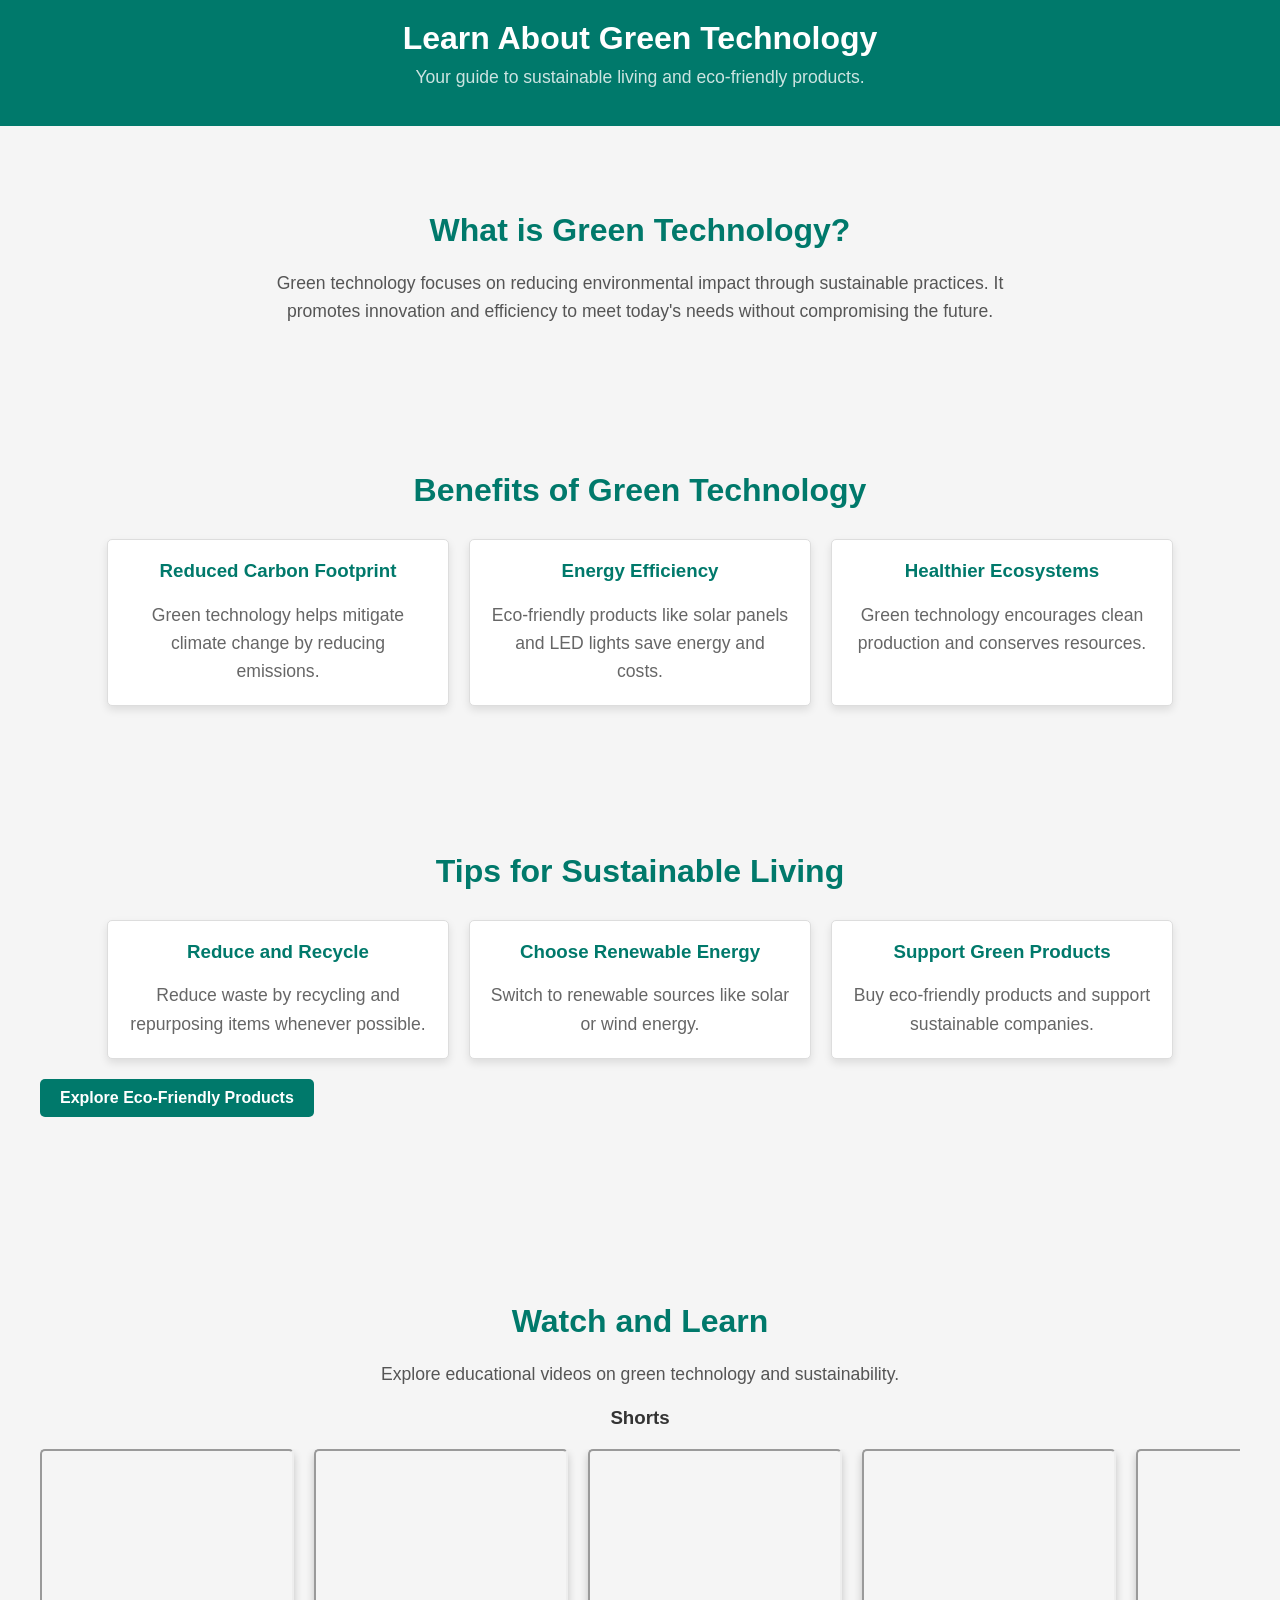
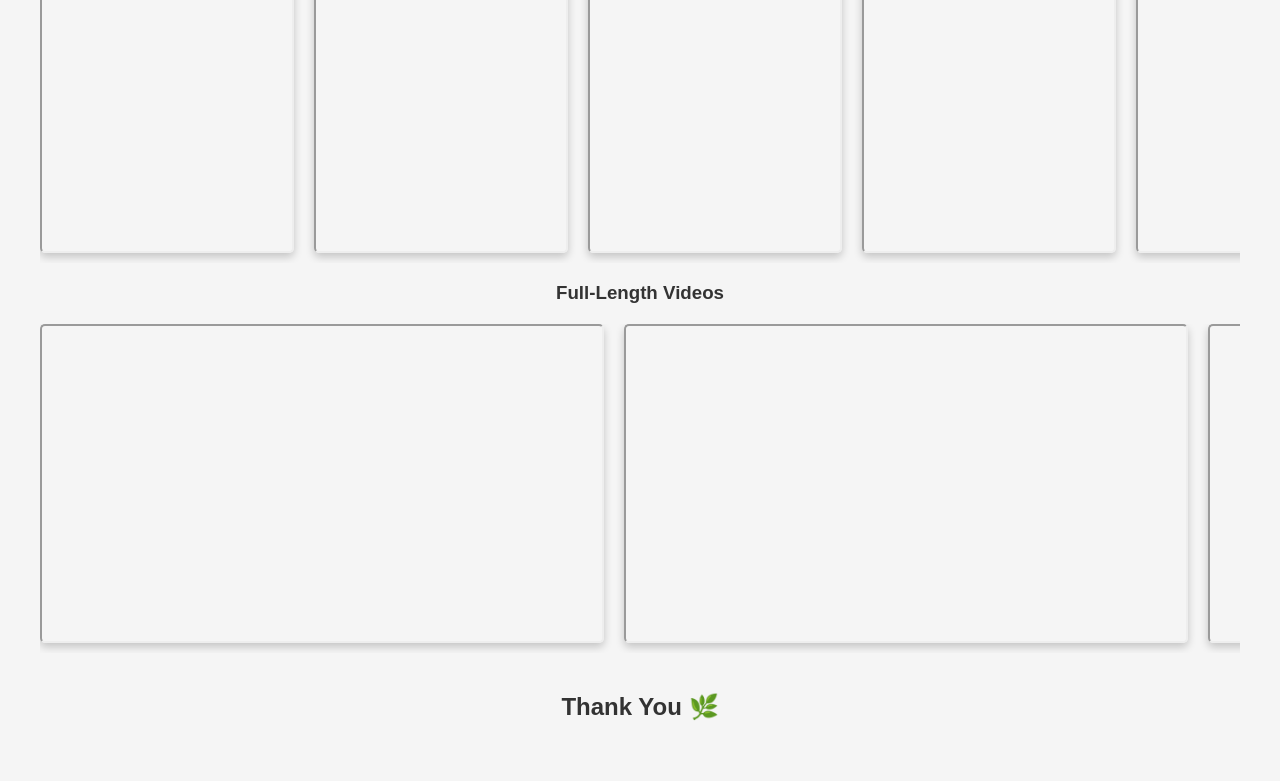
==== src/main/educatinal.html @ 18f57083 "new page added" ====
<!DOCTYPE html>
<html lang="en">
<head>
  <meta charset="UTF-8">
  <meta name="viewport" content="width=device-width, initial-scale=1.0">
  <title>Green Technology Education</title>
  <style>
    /* General Styles */
    body {
      font-family: 'Arial', sans-serif;
      margin: 0;
      padding: 0;
      background-color: #f5f5f5;
      color: #333;
      overflow-x: hidden;
    }

    /* Container */
    .container {
      max-width: 1200px;
      margin: 0 auto;
      padding: 20px;
      animation: fadeIn 1.2s ease;
    }

    /* Animations */
    @keyframes fadeIn {
      from { opacity: 0; transform: translateY(20px); }
      to { opacity: 1; transform: translateY(0); }
    }

    @keyframes scaleUp {
      0% { transform: scale(0.9); opacity: 0; }
      100% { transform: scale(1); opacity: 1; }
    }

    /* Header */
    .header {
      background-color: #00796b;
      color: #fff;
      text-align: center;
      padding: 20px;
      animation: fadeIn 1.2s ease;
    }

    .header h1 {
      margin: 0;
    }

    .header p {
      font-size: 1.1rem;
      margin-top: 10px;
      opacity: 0.8;
    }

    /* Section */
    .section {
      padding: 40px 0;
      opacity: 0;
      animation: fadeIn 1.5s ease forwards;
      animation-delay: 0.2s;
    }

    .section h2 {
      color: #00796b;
      text-align: center;
      margin-bottom: 20px;
      font-size: 2rem;
    }

    .section p {
      max-width: 800px;
      margin: 0 auto;
      text-align: center;
      font-size: 1.1rem;
      line-height: 1.6;
      color: #555;
    }

    /* Grid Layout for Topics */
    .topics-grid {
      display: flex;
      flex-wrap: wrap;
      gap: 20px;
      justify-content: center;
      margin-top: 30px;
    }

    .topic-item {
      background-color: #ffffff;
      border: 1px solid #ddd;
      border-radius: 5px;
      padding: 20px;
      width: 300px;
      box-shadow: 0 4px 8px rgba(0, 0, 0, 0.1);
      text-align: center;
      transition: transform 0.3s, box-shadow 0.3s;
      animation: scaleUp 1s ease both;
    }

    .topic-item:hover {
      transform: scale(1.05);
      box-shadow: 0 8px 16px rgba(0, 0, 0, 0.2);
    }

    .topic-item h3 {
      color: #00796b;
      margin-top: 0;
    }

    .topic-item p {
      color: #666;
    }

    .cta-btn {
      display: inline-block;
      margin-top: 20px;
      padding: 10px 20px;
      background-color: #00796b;
      color: #fff;
      border-radius: 5px;
      text-decoration: none;
      font-weight: bold;
      transition: background-color 0.3s, transform 0.3s;
      animation: fadeIn 1.5s ease forwards;
      animation-delay: 0.6s;
    }

    .cta-btn:hover {
      background-color: #004d40;
      transform: translateY(-2px);
    }

    /* Video Sections */
    .video-section {
      text-align: center;
      margin-top: 40px;
    }

    .scrollable-container {
      display: flex;
      overflow-x: auto;
      gap: 20px;
      padding-bottom: 10px;
      margin-top: 20px;
    }

    .shorts-video, .regular-video {
      flex: 0 0 auto;
      border-radius: 5px;
      box-shadow: 0 4px 8px rgba(0, 0, 0, 0.2);
      transition: transform 0.3s;
      animation: scaleUp 1s ease both;
    }

    .shorts-video:hover, .regular-video:hover {
      transform: scale(1.05);
    }

    .shorts-video {
      width: 250px;
      height: 400px;
    }

    .regular-video {
      width: 560px;
      height: 315px;
    }
  </style>
</head>
<body>

  <!-- Header Section -->
  <header class="header">
    <h1>Learn About Green Technology</h1>
    <p>Your guide to sustainable living and eco-friendly products.</p>
  </header>

  <!-- Introduction Section -->
  <section class="section">
    <div class="container">
      <h2>What is Green Technology?</h2>
      <p>Green technology focuses on reducing environmental impact through sustainable practices. It promotes innovation and efficiency to meet today's needs without compromising the future.</p>
    </div>
  </section>

  <!-- Benefits Section -->
  <section class="section">
    <div class="container">
      <h2>Benefits of Green Technology</h2>
      <div class="topics-grid">
        <div class="topic-item">
          <h3>Reduced Carbon Footprint</h3>
          <p>Green technology helps mitigate climate change by reducing emissions.</p>
        </div>
        <div class="topic-item">
          <h3>Energy Efficiency</h3>
          <p>Eco-friendly products like solar panels and LED lights save energy and costs.</p>
        </div>
        <div class="topic-item">
          <h3>Healthier Ecosystems</h3>
          <p>Green technology encourages clean production and conserves resources.</p>
        </div>
      </div>
    </div>
  </section>

  <!-- Sustainable Living Section -->
  <section class="section">
    <div class="container">
      <h2>Tips for Sustainable Living</h2>
      <div class="topics-grid">
        <div class="topic-item">
          <h3>Reduce and Recycle</h3>
          <p>Reduce waste by recycling and repurposing items whenever possible.</p>
        </div>
        <div class="topic-item">
          <h3>Choose Renewable Energy</h3>
          <p>Switch to renewable sources like solar or wind energy.</p>
        </div>
        <div class="topic-item">
          <h3>Support Green Products</h3>
          <p>Buy eco-friendly products and support sustainable companies.</p>
        </div>
      </div>
      <a href="index.html" class="cta-btn">Explore Eco-Friendly Products</a>
    </div>
  </section>

  <!-- Video Section -->
  <section class="section video-section">
    <div class="container">
      <h2>Watch and Learn</h2>
      <p>Explore educational videos on green technology and sustainability.</p>
      <h3>Shorts</h3>
      <div class="scrollable-container">
        <iframe class="shorts-video" src="https://www.youtube.com/embed/shorts/YourShortVideoID1" title="YouTube Shorts - Green Technology"></iframe>
        <iframe class="shorts-video" src="https://www.youtube.com/embed/shorts/YourShortVideoID2" title="YouTube Shorts - Sustainability Tips"></iframe>
        <iframe class="shorts-video" src="https://www.youtube.com/embed/shorts/YourShortVideoID2" title="YouTube Shorts - Sustainability Tips"></iframe>
        <iframe class="shorts-video" src="https://www.youtube.com/embed/shorts/YourShortVideoID2" title="YouTube Shorts - Sustainability Tips"></iframe>
        <iframe class="shorts-video" src="https://www.youtube.com/embed/shorts/YourShortVideoID2" title="YouTube Shorts - Sustainability Tips"></iframe>
        <iframe class="shorts-video" src="https://www.youtube.com/embed/shorts/YourShortVideoID2" title="YouTube Shorts - Sustainability Tips"></iframe>
        <iframe class="shorts-video" src="https://www.youtube.com/embed/shorts/YourShortVideoID2" title="YouTube Shorts - Sustainability Tips"></iframe>
        <iframe class="shorts-video" src="https://www.youtube.com/embed/shorts/YourShortVideoID2" title="YouTube Shorts - Sustainability Tips"></iframe>
        <iframe class="shorts-video" src="https://www.youtube.com/embed/shorts/YourShortVideoID2" title="YouTube Shorts - Sustainability Tips"></iframe>
      </div>
      <h3>Full-Length Videos</h3>
      <div class="scrollable-container">
        <iframe class="regular-video" src="https://www.youtube.com/embed/YourRegularVideoID1" title="YouTube Video - What is Green Technology?"></iframe>
        <iframe class="regular-video" src="https://www.youtube.com/embed/YourRegularVideoID2" title="YouTube Video - Benefits of Green Technology"></iframe>
        <iframe class="regular-video" src="https://www.youtube.com/embed/YourRegularVideoID2" title="YouTube Video - Benefits of Green Technology"></iframe>
        <iframe class="regular-video" src="https://www.youtube.com/embed/YourRegularVideoID2" title="YouTube Video - Benefits of Green Technology"></iframe>
        <iframe class="regular-video" src="https://www.youtube.com/embed/YourRegularVideoID2" title="YouTube Video - Benefits of Green Technology"></iframe>
        <iframe class="regular-video" src="https://www.youtube.com/embed/YourRegularVideoID2" title="YouTube Video - Benefits of Green Technology"></iframe>
        <iframe class="regular-video" src="https://www.youtube.com/embed/YourRegularVideoID2" title="YouTube Video - Benefits of Green Technology"></iframe>
        <iframe class="regular-video" src="https://www.youtube.com/embed/YourRegularVideoID2" title="YouTube Video - Benefits of Green Technology"></iframe>
        <iframe class="regular-video" src="https://www.youtube.com/embed/YourRegularVideoID2" title="YouTube Video - Benefits of Green Technology"></iframe>
      </div>
    </div>
    <h1>Thank You 🌿</h1>
  </section>

</body>
</html>
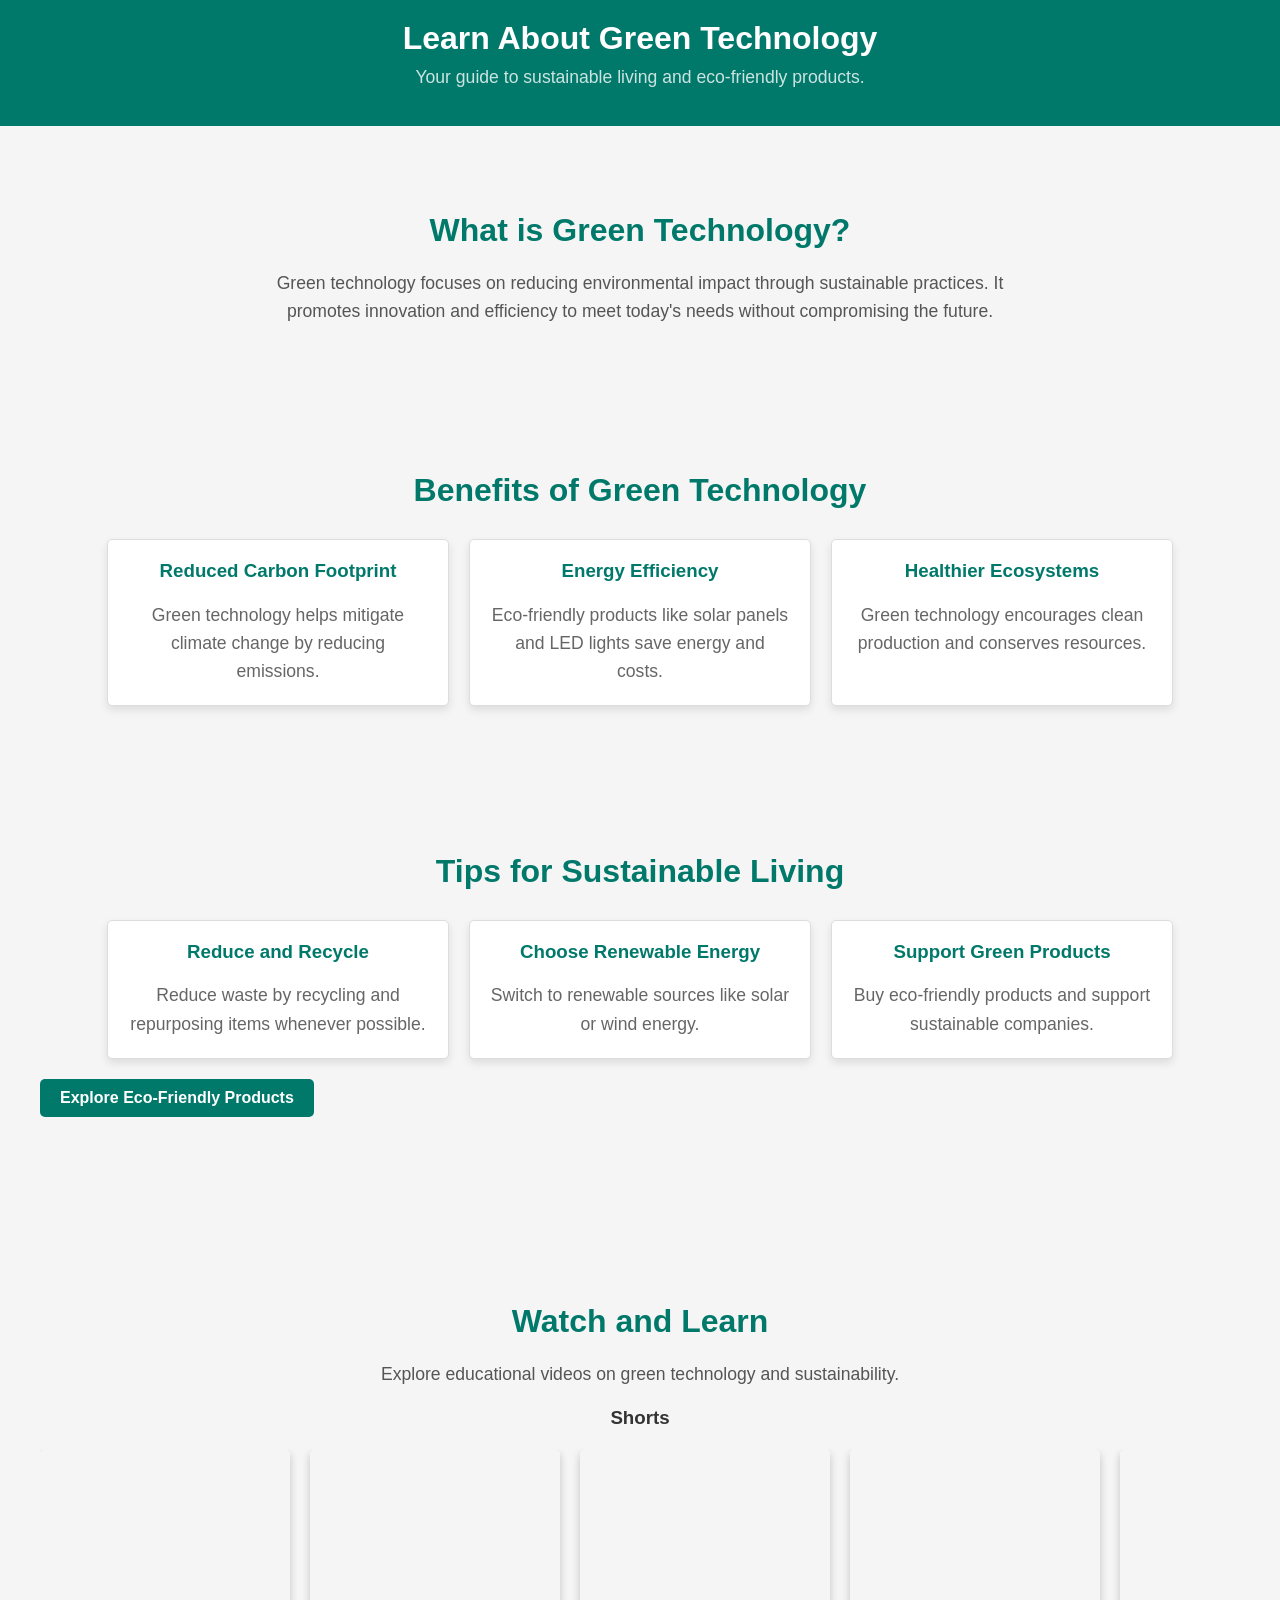
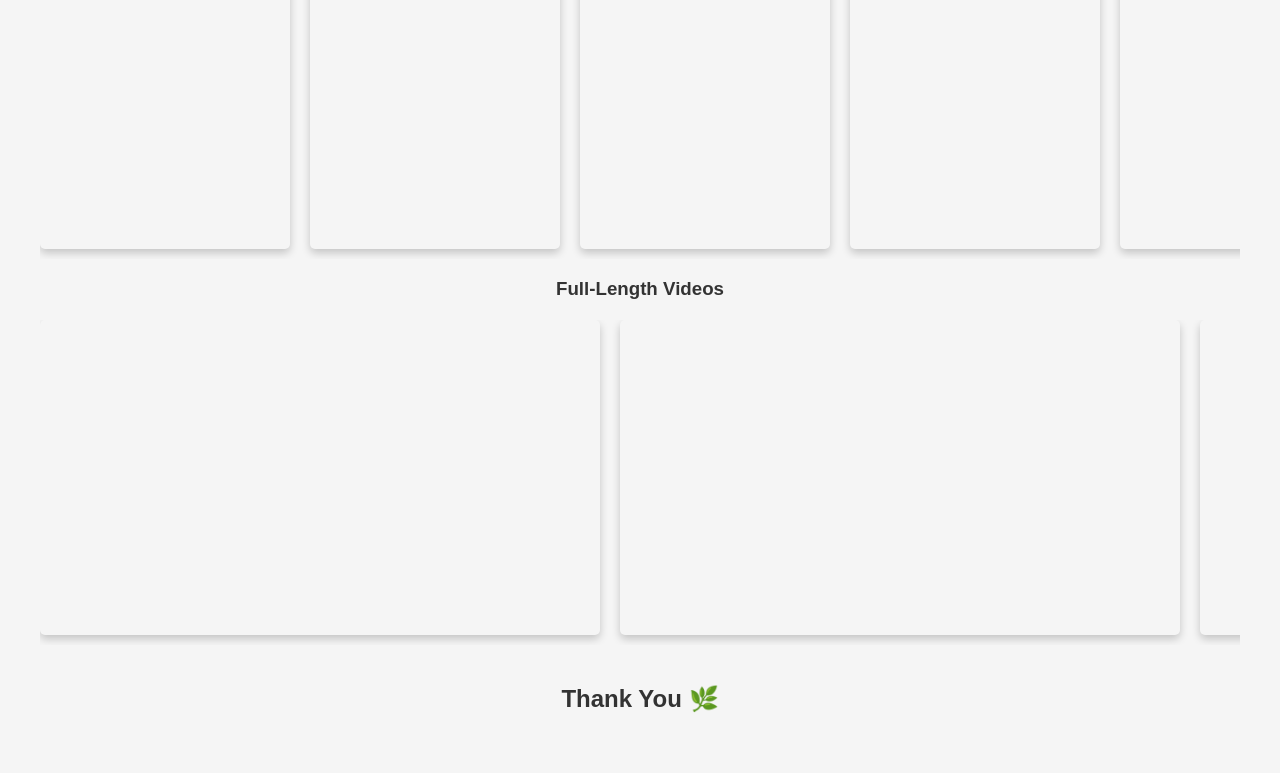
==== commit 3b4616ff: "videos are added on educatinal page" ====
--- a/src/main/educatinal.html
+++ b/src/main/educatinal.html
@@ -1,5 +1,6 @@
 <!DOCTYPE html>
 <html lang="en">
+
 <head>
   <meta charset="UTF-8">
   <meta name="viewport" content="width=device-width, initial-scale=1.0">
@@ -25,13 +26,27 @@
 
     /* Animations */
     @keyframes fadeIn {
-      from { opacity: 0; transform: translateY(20px); }
-      to { opacity: 1; transform: translateY(0); }
+      from {
+        opacity: 0;
+        transform: translateY(20px);
+      }
+
+      to {
+        opacity: 1;
+        transform: translateY(0);
+      }
     }
 
     @keyframes scaleUp {
-      0% { transform: scale(0.9); opacity: 0; }
-      100% { transform: scale(1); opacity: 1; }
+      0% {
+        transform: scale(0.9);
+        opacity: 0;
+      }
+
+      100% {
+        transform: scale(1);
+        opacity: 1;
+      }
     }
 
     /* Header */
@@ -145,7 +160,8 @@
       margin-top: 20px;
     }
 
-    .shorts-video, .regular-video {
+    .shorts-video,
+    .regular-video {
       flex: 0 0 auto;
       border-radius: 5px;
       box-shadow: 0 4px 8px rgba(0, 0, 0, 0.2);
@@ -153,7 +169,8 @@
       animation: scaleUp 1s ease both;
     }
 
-    .shorts-video:hover, .regular-video:hover {
+    .shorts-video:hover,
+    .regular-video:hover {
       transform: scale(1.05);
     }
 
@@ -168,6 +185,7 @@
     }
   </style>
 </head>
+
 <body>
 
   <!-- Header Section -->
@@ -180,7 +198,8 @@
   <section class="section">
     <div class="container">
       <h2>What is Green Technology?</h2>
-      <p>Green technology focuses on reducing environmental impact through sustainable practices. It promotes innovation and efficiency to meet today's needs without compromising the future.</p>
+      <p>Green technology focuses on reducing environmental impact through sustainable practices. It promotes innovation
+        and efficiency to meet today's needs without compromising the future.</p>
     </div>
   </section>
 
@@ -234,31 +253,98 @@
       <p>Explore educational videos on green technology and sustainability.</p>
       <h3>Shorts</h3>
       <div class="scrollable-container">
-        <iframe class="shorts-video" src="https://www.youtube.com/embed/shorts/YourShortVideoID1" title="YouTube Shorts - Green Technology"></iframe>
-        <iframe class="shorts-video" src="https://www.youtube.com/embed/shorts/YourShortVideoID2" title="YouTube Shorts - Sustainability Tips"></iframe>
-        <iframe class="shorts-video" src="https://www.youtube.com/embed/shorts/YourShortVideoID2" title="YouTube Shorts - Sustainability Tips"></iframe>
-        <iframe class="shorts-video" src="https://www.youtube.com/embed/shorts/YourShortVideoID2" title="YouTube Shorts - Sustainability Tips"></iframe>
-        <iframe class="shorts-video" src="https://www.youtube.com/embed/shorts/YourShortVideoID2" title="YouTube Shorts - Sustainability Tips"></iframe>
-        <iframe class="shorts-video" src="https://www.youtube.com/embed/shorts/YourShortVideoID2" title="YouTube Shorts - Sustainability Tips"></iframe>
-        <iframe class="shorts-video" src="https://www.youtube.com/embed/shorts/YourShortVideoID2" title="YouTube Shorts - Sustainability Tips"></iframe>
-        <iframe class="shorts-video" src="https://www.youtube.com/embed/shorts/YourShortVideoID2" title="YouTube Shorts - Sustainability Tips"></iframe>
-        <iframe class="shorts-video" src="https://www.youtube.com/embed/shorts/YourShortVideoID2" title="YouTube Shorts - Sustainability Tips"></iframe>
+        <iframe class="shorts-video" src="https://www.youtube.com/embed/fPxHceVBs1E"
+          title="YouTube Shorts - Green Technology" frameborder="0"
+          allow="accelerometer; autoplay; clipboard-write; encrypted-media; gyroscope; picture-in-picture"
+          allowfullscreen></iframe>
+
+        <iframe class="shorts-video" src="https://www.youtube.com/embed/AJYW-XNAPRo"
+          title="YouTube Shorts - Sustainability Tips" frameborder="0"
+          allow="accelerometer; autoplay; clipboard-write; encrypted-media; gyroscope; picture-in-picture"
+          allowfullscreen></iframe>
+
+        <iframe class="shorts-video" src="https://www.youtube.com/embed/LjR3gmAIwTQ"
+          title="YouTube Shorts - Benefits of Green Technology" frameborder="0"
+          allow="accelerometer; autoplay; clipboard-write; encrypted-media; gyroscope; picture-in-picture"
+          allowfullscreen></iframe>
+        <iframe class="shorts-video" src="https://www.youtube.com/embed/nAAI5LFP6_w"
+          title="YouTube Shorts - Sustainability Tips" frameborder="0"
+          allow="accelerometer; autoplay; clipboard-write; encrypted-media; gyroscope; picture-in-picture"
+          allowfullscreen></iframe>
+
+        <iframe class="shorts-video" src="https://www.youtube.com/embed/8IpMxHQNb_A"
+          title="YouTube Shorts - Sustainability Tips" frameborder="0"
+          allow="accelerometer; autoplay; clipboard-write; encrypted-media; gyroscope; picture-in-picture"
+          allowfullscreen></iframe>
+
+        <iframe class="shorts-video" src="https://www.youtube.com/embed/R3hhYegRQzQ"
+          title="YouTube Shorts - Sustainability Tips" frameborder="0"
+          allow="accelerometer; autoplay; clipboard-write; encrypted-media; gyroscope; picture-in-picture"
+          allowfullscreen></iframe>
+
+        <iframe class="shorts-video" src="https://www.youtube.com/embed/byKhR6NTR3A"
+          title="YouTube Shorts - Sustainability Tips" frameborder="0"
+          allow="accelerometer; autoplay; clipboard-write; encrypted-media; gyroscope; picture-in-picture"
+          allowfullscreen></iframe>
+
+        <iframe class="shorts-video" src="https://www.youtube.com/embed/VF_942byE30"
+          title="YouTube Shorts - Sustainability Tips" frameborder="0"
+          allow="accelerometer; autoplay; clipboard-write; encrypted-media; gyroscope; picture-in-picture"
+          allowfullscreen></iframe>
+
+        <iframe class="shorts-video" src="https://www.youtube.com/embed/LSjen5eLVE0"
+          title="YouTube Shorts - Sustainability Tips" frameborder="0"
+          allow="accelerometer; autoplay; clipboard-write; encrypted-media; gyroscope; picture-in-picture"
+          allowfullscreen></iframe>
       </div>
       <h3>Full-Length Videos</h3>
       <div class="scrollable-container">
-        <iframe class="regular-video" src="https://www.youtube.com/embed/YourRegularVideoID1" title="YouTube Video - What is Green Technology?"></iframe>
-        <iframe class="regular-video" src="https://www.youtube.com/embed/YourRegularVideoID2" title="YouTube Video - Benefits of Green Technology"></iframe>
-        <iframe class="regular-video" src="https://www.youtube.com/embed/YourRegularVideoID2" title="YouTube Video - Benefits of Green Technology"></iframe>
-        <iframe class="regular-video" src="https://www.youtube.com/embed/YourRegularVideoID2" title="YouTube Video - Benefits of Green Technology"></iframe>
-        <iframe class="regular-video" src="https://www.youtube.com/embed/YourRegularVideoID2" title="YouTube Video - Benefits of Green Technology"></iframe>
-        <iframe class="regular-video" src="https://www.youtube.com/embed/YourRegularVideoID2" title="YouTube Video - Benefits of Green Technology"></iframe>
-        <iframe class="regular-video" src="https://www.youtube.com/embed/YourRegularVideoID2" title="YouTube Video - Benefits of Green Technology"></iframe>
-        <iframe class="regular-video" src="https://www.youtube.com/embed/YourRegularVideoID2" title="YouTube Video - Benefits of Green Technology"></iframe>
-        <iframe class="regular-video" src="https://www.youtube.com/embed/YourRegularVideoID2" title="YouTube Video - Benefits of Green Technology"></iframe>
+        <iframe class="regular-video" src="https://www.youtube.com/embed/TCtIRAFyTIY"
+          title="YouTube Video - What is Green Technology?" frameborder="0"
+          allow="accelerometer; autoplay; clipboard-write; encrypted-media; gyroscope; picture-in-picture"
+          allowfullscreen></iframe>
+        <iframe class="regular-video" src="https://www.youtube.com/embed/6TmSqBz4esU"
+          title="YouTube Video - Benefits of Green Technology" frameborder="0"
+          allow="accelerometer; autoplay; clipboard-write; encrypted-media; gyroscope; picture-in-picture"
+          allowfullscreen></iframe>
+        <iframe class="regular-video" src="https://www.youtube.com/embed/fGRgr4EyLHQ"
+          title="YouTube Video - Benefits of Green Technology" frameborder="0"
+          allow="accelerometer; autoplay; clipboard-write; encrypted-media; gyroscope; picture-in-picture"
+          allowfullscreen></iframe>
+        <iframe class="regular-video" src="https://www.youtube.com/embed/nzDbx92JzMI"
+          title="YouTube Video - Benefits of Green Technology" frameborder="0"
+          allow="accelerometer; autoplay; clipboard-write; encrypted-media; gyroscope; picture-in-picture"
+          allowfullscreen></iframe>
+        <iframe class="regular-video" src="https://www.youtube.com/embed/KjEusZsng0U"
+          title="YouTube Video - Benefits of Green Technology" frameborder="0"
+          allow="accelerometer; autoplay; clipboard-write; encrypted-media; gyroscope; picture-in-picture"
+          allowfullscreen></iframe>
+        <iframe class="regular-video" src="https://www.youtube.com/embed/c7DIayVn7Ro"
+          title="YouTube Video - Benefits of Green Technology" frameborder="0"
+          allow="accelerometer; autoplay; clipboard-write; encrypted-media; gyroscope; picture-in-picture"
+          allowfullscreen></iframe>
+        <iframe class="regular-video" src="https://www.youtube.com/embed/sMqtwbKc8EA"
+          title="YouTube Video - Benefits of Green Technology" frameborder="0"
+          allow="accelerometer; autoplay; clipboard-write; encrypted-media; gyroscope; picture-in-picture"
+          allowfullscreen></iframe>
+        <iframe class="regular-video" src="https://www.youtube.com/embed/dt0nW3OKLwQ"
+          title="YouTube Video - Benefits of Green Technology" frameborder="0"
+          allow="accelerometer; autoplay; clipboard-write; encrypted-media; gyroscope; picture-in-picture"
+          allowfullscreen></iframe>
+        <iframe class="regular-video" src="https://www.youtube.com/embed/UpwSrWlKGyg"
+          title="YouTube Video - Benefits of Green Technology" frameborder="0"
+          allow="accelerometer; autoplay; clipboard-write; encrypted-media; gyroscope; picture-in-picture"
+          allowfullscreen></iframe>
+        <iframe class="regular-video" src="https://www.youtube.com/embed/8hnJrmi0X0w"
+          title="YouTube Video - Benefits of Green Technology" frameborder="0"
+          allow="accelerometer; autoplay; clipboard-write; encrypted-media; gyroscope; picture-in-picture"
+          allowfullscreen></iframe>
+
       </div>
     </div>
     <h1>Thank You 🌿</h1>
   </section>
 
 </body>
-</html>
+
+</html>
